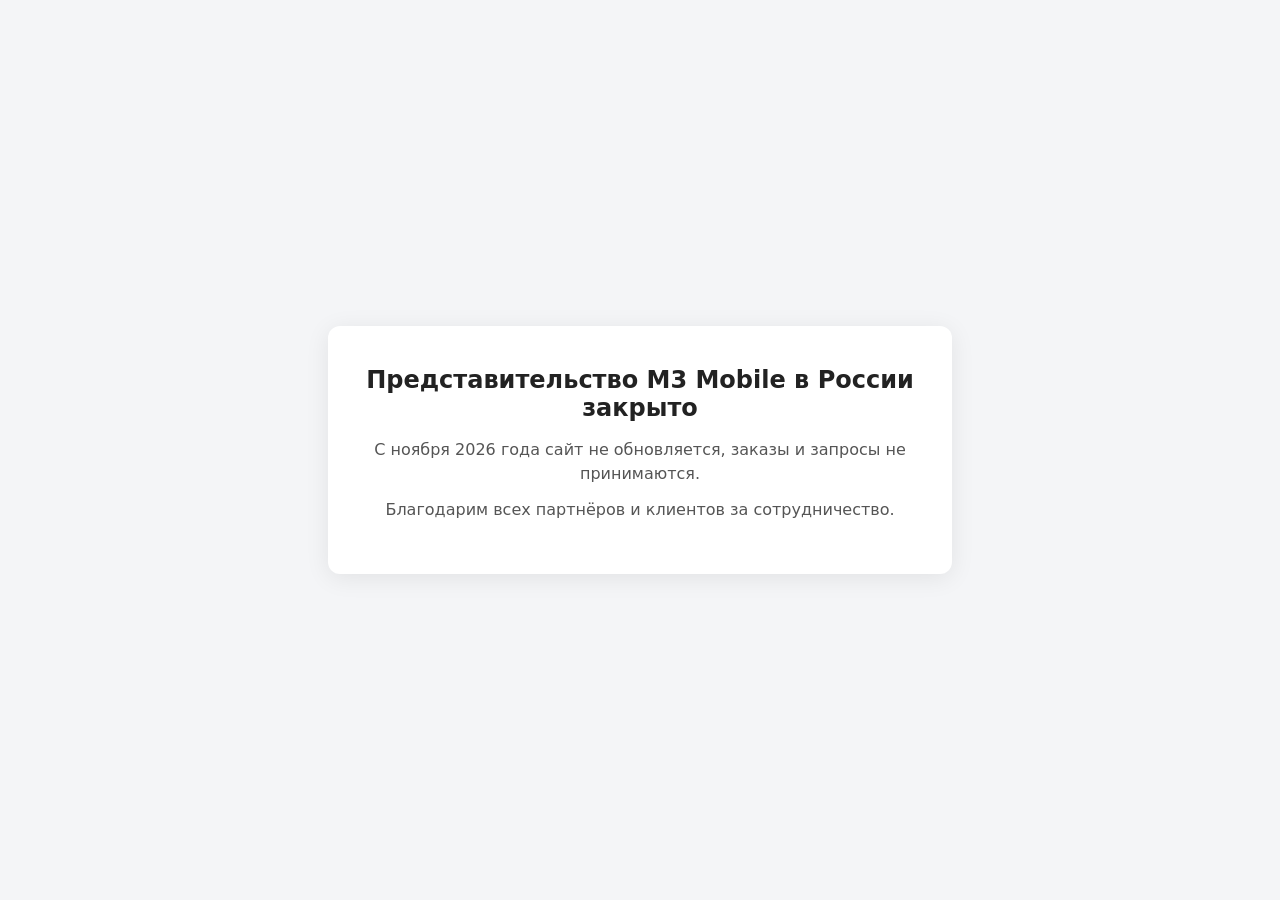
==== docs/index.html @ d3630856 "Create index.html" ====
<!doctype html>
<html lang="ru">
<head>
<meta charset="utf-8">
<meta name="viewport" content="width=device-width,initial-scale=1">
<meta name="robots" content="noindex,nofollow">
<title>M3 Mobile Россия</title>
<style>
  body{margin:0;min-height:100vh;display:flex;align-items:center;justify-content:center;
       font-family:system-ui,-apple-system,Segoe UI,Roboto,sans-serif;background:#f4f5f7;color:#222}
  .box{max-width:560px;margin:24px;padding:40px 32px;background:#fff;border-radius:12px;
       box-shadow:0 4px 24px rgba(0,0,0,.08);text-align:center}
  h1{font-size:24px;margin:0 0 16px}
  p{font-size:16px;line-height:1.5;color:#555;margin:0 0 12px}
</style>
</head>
<body>
  <div class="box">
    <h1>Представительство M3 Mobile в России закрыто</h1>
    <p>С ноября 2026 года сайт не обновляется, заказы и запросы не принимаются.</p>
    <p>Благодарим всех партнёров и клиентов за сотрудничество.</p>
  </div>
</body>
</html>
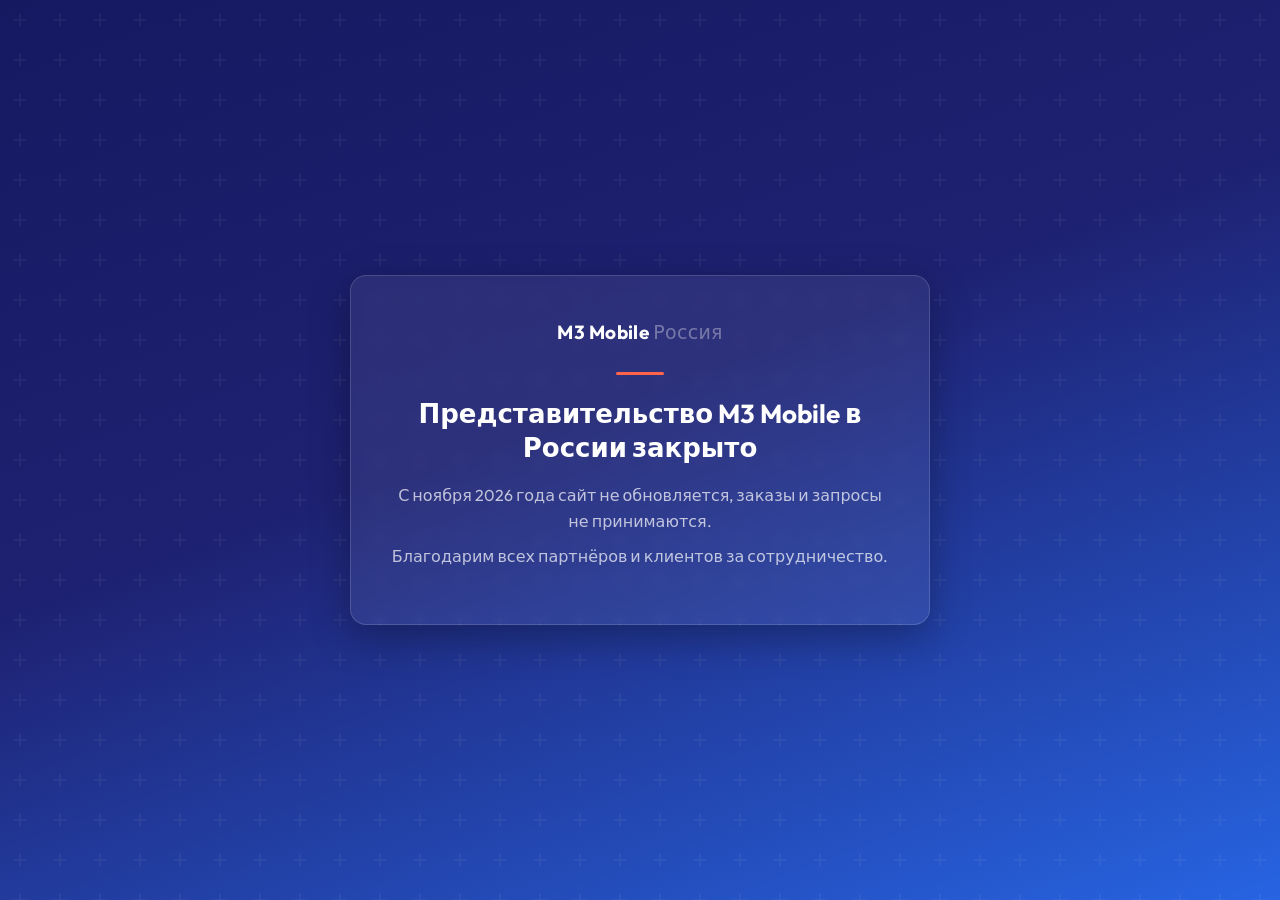
==== commit 386b9bcd: "Update index.html" ====
--- a/docs/index.html
+++ b/docs/index.html
@@ -5,17 +5,38 @@
 <meta name="viewport" content="width=device-width,initial-scale=1">
 <meta name="robots" content="noindex,nofollow">
 <title>M3 Mobile Россия</title>
+<link rel="preconnect" href="https://fonts.googleapis.com">
+<link href="https://fonts.googleapis.com/css2?family=Outfit:wght@300;400;600;700&display=swap" rel="stylesheet">
 <style>
-  body{margin:0;min-height:100vh;display:flex;align-items:center;justify-content:center;
-       font-family:system-ui,-apple-system,Segoe UI,Roboto,sans-serif;background:#f4f5f7;color:#222}
-  .box{max-width:560px;margin:24px;padding:40px 32px;background:#fff;border-radius:12px;
-       box-shadow:0 4px 24px rgba(0,0,0,.08);text-align:center}
-  h1{font-size:24px;margin:0 0 16px}
-  p{font-size:16px;line-height:1.5;color:#555;margin:0 0 12px}
+  *{box-sizing:border-box;margin:0;padding:0}
+  body{
+    min-height:100vh;display:flex;align-items:center;justify-content:center;
+    font-family:'Outfit',system-ui,sans-serif;color:#fff;
+    background:linear-gradient(160deg,#151960 0%,#1E2171 45%,#2764E2 100%);
+    background-attachment:fixed;padding:16px
+  }
+  body::before{
+    content:'';position:fixed;inset:0;pointer-events:none;
+    background-image:url("data:image/svg+xml,%3Csvg width='40' height='40' viewBox='0 0 40 40' xmlns='http://www.w3.org/2000/svg'%3E%3Cpath d='M20 14v12M14 20h12' stroke='%23ffffff' stroke-opacity='0.06' stroke-width='1.5' stroke-linecap='round'/%3E%3C/svg%3E");
+    background-size:40px 40px
+  }
+  .box{
+    position:relative;max-width:580px;width:100%;padding:44px 36px;text-align:center;
+    background:rgba(255,255,255,.07);border:1px solid rgba(255,255,255,.15);
+    border-radius:16px;box-shadow:0 12px 40px rgba(0,0,0,.3);backdrop-filter:blur(6px)
+  }
+  .brand{font-size:19px;font-weight:700;letter-spacing:.3px;margin-bottom:28px}
+  .brand span{color:rgba(255,255,255,.35);font-weight:300}
+  h1{font-size:26px;font-weight:700;line-height:1.3;margin-bottom:18px}
+  p{font-size:16px;line-height:1.6;color:rgba(255,255,255,.7);margin-bottom:10px}
+  .line{width:48px;height:3px;background:#FF644A;border-radius:2px;margin:0 auto 22px}
+  @media(max-width:520px){.box{padding:32px 20px}h1{font-size:21px}}
 </style>
 </head>
 <body>
   <div class="box">
+    <div class="brand">M3 Mobile <span>Россия</span></div>
+    <div class="line"></div>
     <h1>Представительство M3 Mobile в России закрыто</h1>
     <p>С ноября 2026 года сайт не обновляется, заказы и запросы не принимаются.</p>
     <p>Благодарим всех партнёров и клиентов за сотрудничество.</p>
